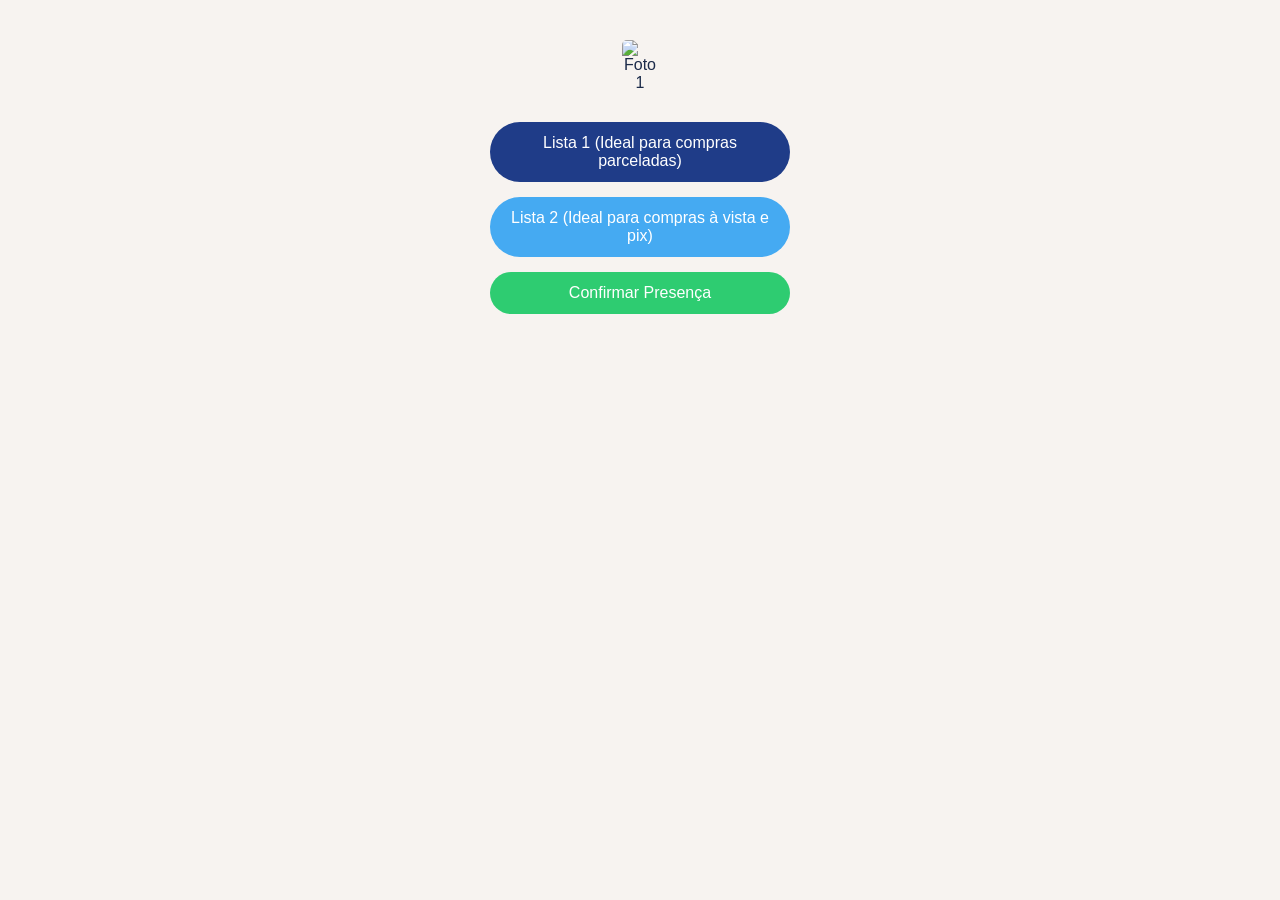
==== index.html @ 69a38b87 "Update index.html" ====
<!DOCTYPE html>
<html lang="pt-BR">
<head>
  <meta charset="UTF-8">
  <meta name="viewport" content="width=device-width, initial-scale=1.0">
  <title>Juliene & Filipe</title>
  <style>
    body {
      margin: 0;
      font-family: 'Segoe UI', sans-serif;
      background: #f7f3f0 url('https://www.transparenttextures.com/patterns/cream-dust.png') repeat;
      background-size: cover;
      color: #1c2b4a;
      text-align: center;
      padding: 40px 20px;
    }

    .photo-section {
      display: flex;
      justify-content: center;
      align-items: center;
      gap: 30px;
      margin-bottom: 30px;
      flex-wrap: wrap;
    }

    .polaroid {

    }

    .polaroid:nth-child(2) {

    }

    .polaroid img {
      max-width: 60%;
      border-radius: 5px;
      height: auto;
    }

    .title {
      font-family: 'Georgia', cursive;
      font-size: 2.5em;
      margin-top: 20px;
    }

    .date {
      font-size: 1em;
      margin-bottom: 40px;
    }

    .buttons {
      display: flex;
      flex-direction: column;
      gap: 15px;
      max-width: 300px;
      margin: 0 auto;
    }

    .btn {
      padding: 12px 20px;
      border: none;
      border-radius: 30px;
      font-size: 1em;
      cursor: pointer;
      color: white;
      transition: background 0.3s;
      text-decoration: none;
    }

    .btn1 { background-color: #1f3c88; }
    .btn2 { background-color: #45aaf2; }
    .btn3 { background-color: #2ecc71; }

    .btn:hover { opacity: 0.9; }

    @media (max-width: 480px) {
      .title {
        font-size: 2em;
      }

      .polaroid {
        transform: none !important;
      }

      .photo-section {
        gap: 15px;
      }
    }
  </style>
</head>
<body>
  <div class="photo-section">
    <div class="polaroid">
      <img src="https://github.com/filipemulin/sitedocasamento/blob/main/13.png?raw=true" alt="Foto 1">
    </div>
    </div>
  </div>

  <div class="buttons">
    <a href="#" class="btn btn1">Lista 1 (Ideal para compras parceladas)</a>
    <a href="#" class="btn btn2">Lista 2 (Ideal para compras à vista e pix)</a>
    <a href="#" class="btn btn3">Confirmar Presença</a>
  </div>
</body>
</html>
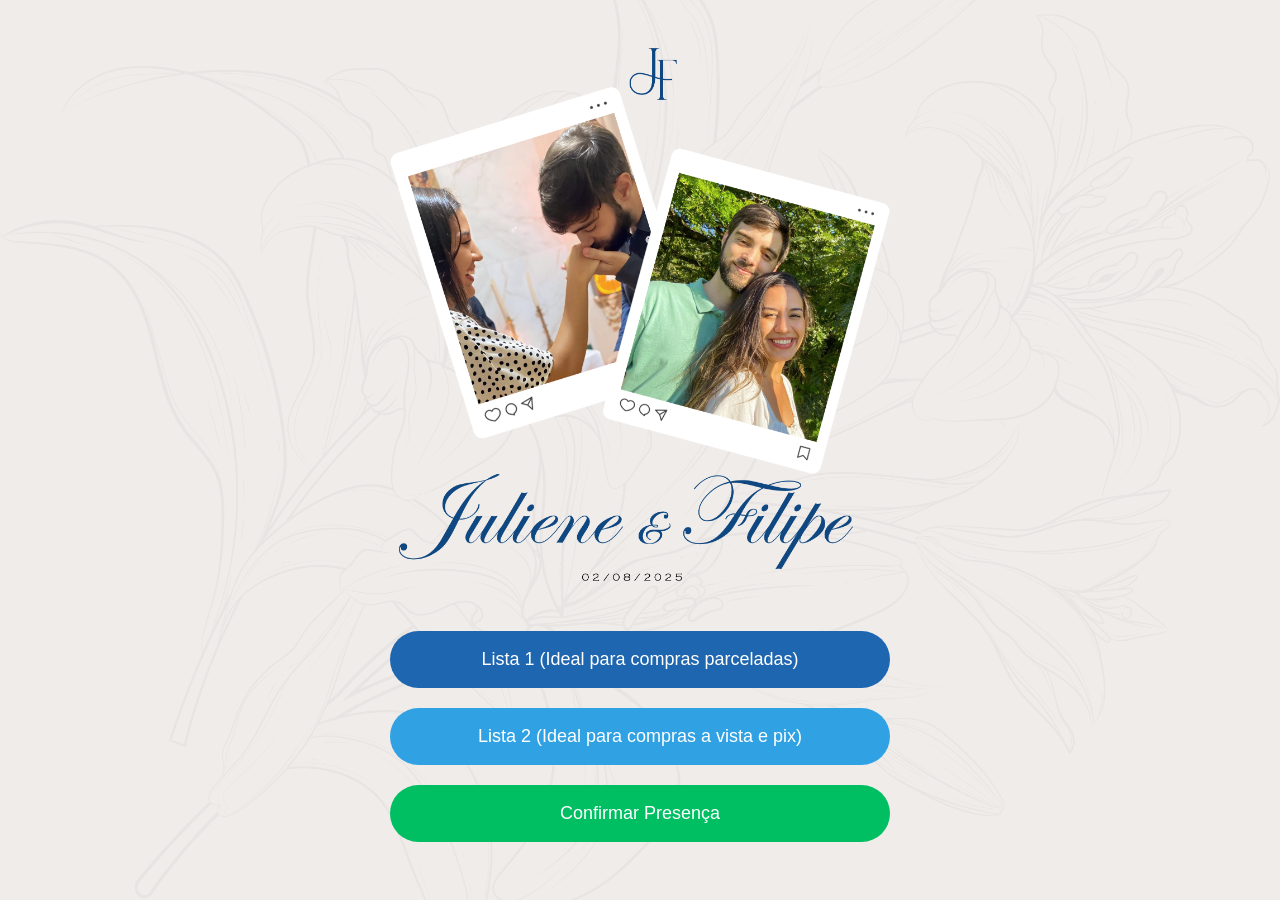
==== commit fb18a21f: "Add files via upload" ====
--- a/index.html
+++ b/index.html
@@ -3,104 +3,17 @@
 <head>
   <meta charset="UTF-8">
   <meta name="viewport" content="width=device-width, initial-scale=1.0">
-  <title>Juliene & Filipe</title>
-  <style>
-    body {
-      margin: 0;
-      font-family: 'Segoe UI', sans-serif;
-      background: #f7f3f0 url('https://www.transparenttextures.com/patterns/cream-dust.png') repeat;
-      background-size: cover;
-      color: #1c2b4a;
-      text-align: center;
-      padding: 40px 20px;
-    }
-
-    .photo-section {
-      display: flex;
-      justify-content: center;
-      align-items: center;
-      gap: 30px;
-      margin-bottom: 30px;
-      flex-wrap: wrap;
-    }
-
-    .polaroid {
-
-    }
-
-    .polaroid:nth-child(2) {
-
-    }
-
-    .polaroid img {
-      max-width: 60%;
-      border-radius: 5px;
-      height: auto;
-    }
-
-    .title {
-      font-family: 'Georgia', cursive;
-      font-size: 2.5em;
-      margin-top: 20px;
-    }
-
-    .date {
-      font-size: 1em;
-      margin-bottom: 40px;
-    }
-
-    .buttons {
-      display: flex;
-      flex-direction: column;
-      gap: 15px;
-      max-width: 300px;
-      margin: 0 auto;
-    }
-
-    .btn {
-      padding: 12px 20px;
-      border: none;
-      border-radius: 30px;
-      font-size: 1em;
-      cursor: pointer;
-      color: white;
-      transition: background 0.3s;
-      text-decoration: none;
-    }
-
-    .btn1 { background-color: #1f3c88; }
-    .btn2 { background-color: #45aaf2; }
-    .btn3 { background-color: #2ecc71; }
-
-    .btn:hover { opacity: 0.9; }
-
-    @media (max-width: 480px) {
-      .title {
-        font-size: 2em;
-      }
-
-      .polaroid {
-        transform: none !important;
-      }
-
-      .photo-section {
-        gap: 15px;
-      }
-    }
-  </style>
+  <title>Meu Site com Imagens</title>
+  <link rel="stylesheet" href="style.css">
+  <link rel="icon" type="image/png" href="favicon.png">
 </head>
 <body>
-  <div class="photo-section">
-    <div class="polaroid">
-      <img src="https://github.com/filipemulin/sitedocasamento/blob/main/13.png?raw=true" alt="Foto 1">
-    </div>
-    </div>
-  </div>
+  <div class="container">
+    <img src="topo.png" alt="Imagem do topo" class="top-image">
 
-  <div class="buttons">
-    <a href="#" class="btn btn1">Lista 1 (Ideal para compras parceladas)</a>
-    <a href="#" class="btn btn2">Lista 2 (Ideal para compras à vista e pix)</a>
-    <a href="#" class="btn btn3">Confirmar Presença</a>
+    <button class="botao1" onclick="window.location.href='https://exemplo1.com'">Lista 1 (Ideal para compras parceladas)</button>
+    <button class="botao2" onclick="window.location.href='https://exemplo2.com'">Lista 2 (Ideal para compras a vista e pix)</button>
+    <button class="botao3" onclick="window.location.href='https://exemplo3.com'">Confirmar Presença</button>
   </div>
 </body>
 </html>
--- a/style.css
+++ b/style.css
@@ -0,0 +1,85 @@
+* {
+  box-sizing: border-box;
+}
+
+body {
+  margin: 0;
+  padding: 0;
+  font-family: Arial , sans-serif;
+  background-image: url('background.png');
+  background-size: cover;
+  background-position: center;
+  background-repeat: repeat;
+  text-align: center;
+  color: rgb(255, 252, 229);
+  background-color: #f0ecea;
+
+}
+
+.container {
+    /* menos escuro */
+  padding: 20px 20px;
+  max-width: 900px;
+  margin: 0 auto;
+  min-height: 100vh;
+  display: flex;
+  flex-direction: column;
+  align-items: center;
+  justify-content: center;
+}
+
+.top-image {
+  max-width: 500px;
+  width: 80%;
+  height: auto;
+  margin-bottom: 40px;
+}
+
+button {
+  width: 90%;
+  max-width: 500px;
+  padding: 15px;
+  font-size: 16px;
+  margin: 10px 0;
+  cursor: pointer;
+  border: none;
+  color: white;
+  border-radius: 30px;
+  transition: background-color 0.3s ease;
+}
+
+button:hover {
+  transform: scale(1.05);
+  
+}
+
+.botao1 {
+  background-color: #1e66af;
+}
+
+.botao1:hover {
+  background-color: #0d3e70;
+}
+
+.botao2 {
+  background-color: #30a2e4;
+}
+
+.botao2:hover {
+  background-color: #186fa1;
+}
+
+.botao3 {
+  background-color: #00bf63;
+}
+
+.botao3:hover {
+  background-color: #04753f;
+}
+
+@media (min-width: 600px) {
+  button {
+    font-size: 18px;
+    padding: 18px;
+  }
+}
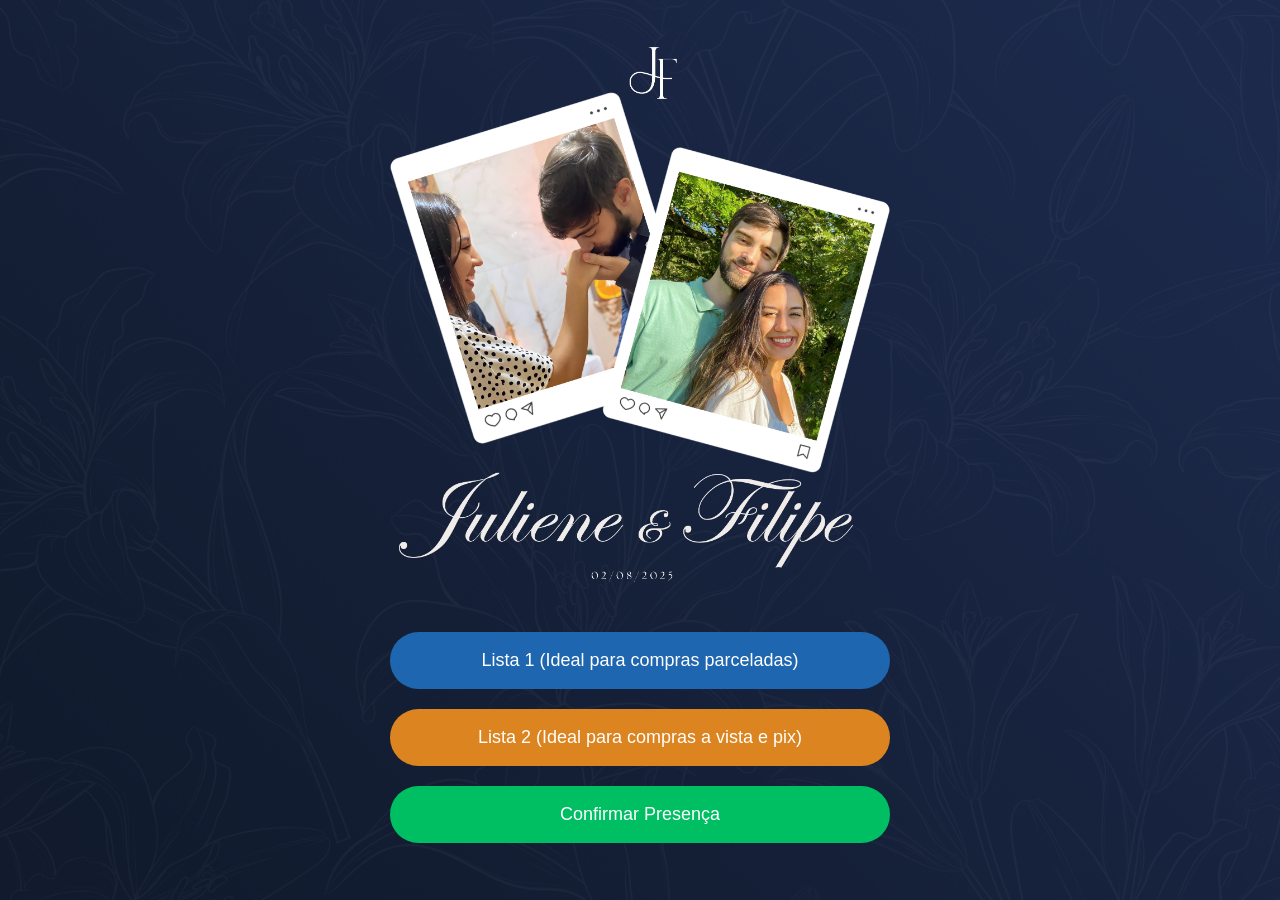
==== commit 45c21364: "Add files via upload" ====
--- a/index.html
+++ b/index.html
@@ -3,7 +3,7 @@
 <head>
   <meta charset="UTF-8">
   <meta name="viewport" content="width=device-width, initial-scale=1.0">
-  <title>Meu Site com Imagens</title>
+  <title>Juliene e Filipe</title>
   <link rel="stylesheet" href="style.css">
   <link rel="icon" type="image/png" href="favicon.png">
 </head>
@@ -11,9 +11,9 @@
   <div class="container">
     <img src="topo.png" alt="Imagem do topo" class="top-image">
 
-    <button class="botao1" onclick="window.location.href='https://exemplo1.com'">Lista 1 (Ideal para compras parceladas)</button>
-    <button class="botao2" onclick="window.location.href='https://exemplo2.com'">Lista 2 (Ideal para compras a vista e pix)</button>
-    <button class="botao3" onclick="window.location.href='https://exemplo3.com'">Confirmar Presença</button>
+    <button class="botao1" onclick="window.location.href='https://www.querodecasamento.com.br/lista-de-casamento/juliene-filipe'">Lista 1 (Ideal para compras parceladas)</button>
+    <button class="botao2" onclick="window.location.href='https://sites.icasei.com.br/julieneefilipe'">Lista 2 (Ideal para compras a vista e pix)</button>
+    <button class="botao3" onclick="window.location.href='https://api.whatsapp.com/send/?phone=22988224914&text=Oii,+quero+confirmar+minha+presença!&type=phone_number&app_absent=0'">Confirmar Presença</button>
   </div>
 </body>
 </html>
--- a/style.css
+++ b/style.css
@@ -6,13 +6,12 @@
   margin: 0;
   padding: 0;
   font-family: Arial , sans-serif;
-  background-image: url('background.png');
+  background-image: url('background.png') ;
   background-size: cover;
   background-position: center;
-  background-repeat: repeat;
+  background-repeat: no-repeat;
   text-align: center;
   color: rgb(255, 252, 229);
-  background-color: #f0ecea;
 
 }
 
@@ -62,11 +61,11 @@
 }
 
 .botao2 {
-  background-color: #30a2e4;
+  background-color: #db8420;
 }
 
 .botao2:hover {
-  background-color: #186fa1;
+  background-color: #bb6e16;
 }
 
 .botao3 {
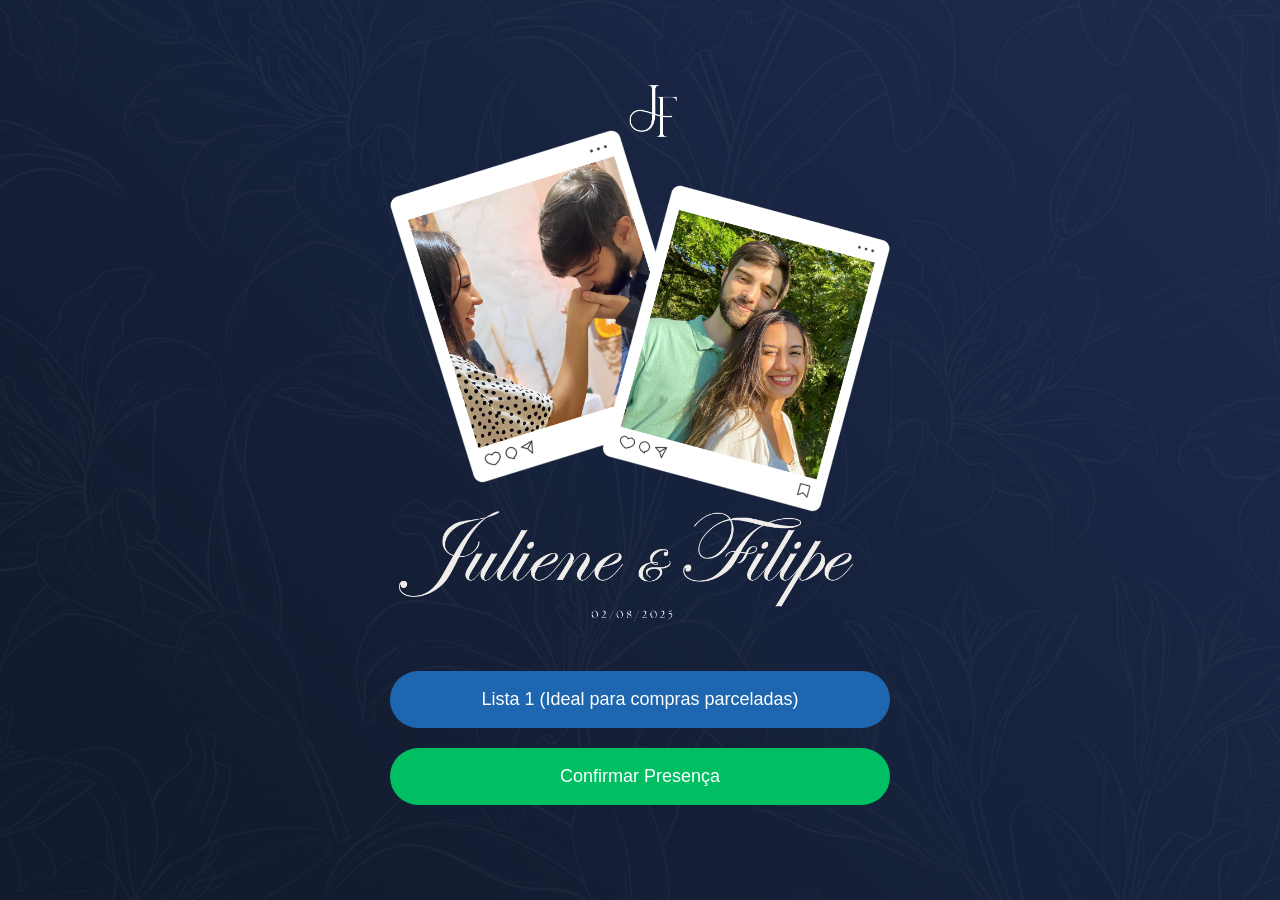
==== commit 5c13ccee: "Add files via upload" ====
--- a/index.html
+++ b/index.html
@@ -6,14 +6,16 @@
   <title>Juliene e Filipe</title>
   <link rel="stylesheet" href="style.css">
   <link rel="icon" type="image/png" href="favicon.png">
+  <link rel="preconnect" href="https://fonts.googleapis.com">
+  <link rel="preconnect" href="https://fonts.gstatic.com" crossorigin>
+  <link href="https://fonts.googleapis.com/css2?family=Quicksand:wght@300..700&display=swap" rel="stylesheet">
 </head>
 <body>
   <div class="container">
     <img src="topo.png" alt="Imagem do topo" class="top-image">
 
     <button class="botao1" onclick="window.location.href='https://www.querodecasamento.com.br/lista-de-casamento/juliene-filipe'">Lista 1 (Ideal para compras parceladas)</button>
-    <button class="botao2" onclick="window.location.href='https://sites.icasei.com.br/julieneefilipe'">Lista 2 (Ideal para compras a vista e pix)</button>
-    <button class="botao3" onclick="window.location.href='https://api.whatsapp.com/send/?phone=22988224914&text=Oii,+quero+confirmar+minha+presença!&type=phone_number&app_absent=0'">Confirmar Presença</button>
+    <button class="botao2" onclick="window.location.href='https://api.whatsapp.com/send/?phone=22988224914&text=Oii,+quero+confirmar+minha+presença!&type=phone_number&app_absent=0'">Confirmar Presença</button>
   </div>
 </body>
 </html>
--- a/style.css
+++ b/style.css
@@ -5,7 +5,8 @@
 body {
   margin: 0;
   padding: 0;
-  font-family: Arial , sans-serif;
+  font-family: 'Quicksand', sans-serif;
+  font-weight: 500;
   background-image: url('background.png') ;
   background-size: cover;
   background-position: center;
@@ -61,20 +62,13 @@
 }
 
 .botao2 {
-  background-color: #db8420;
+  background-color: #00bf63;
 }
 
 .botao2:hover {
-  background-color: #bb6e16;
+  background-color: #04753f;
 }
 
-.botao3 {
-  background-color: #00bf63;
-}
-
-.botao3:hover {
-  background-color: #04753f;
-}
 
 @media (min-width: 600px) {
   button {
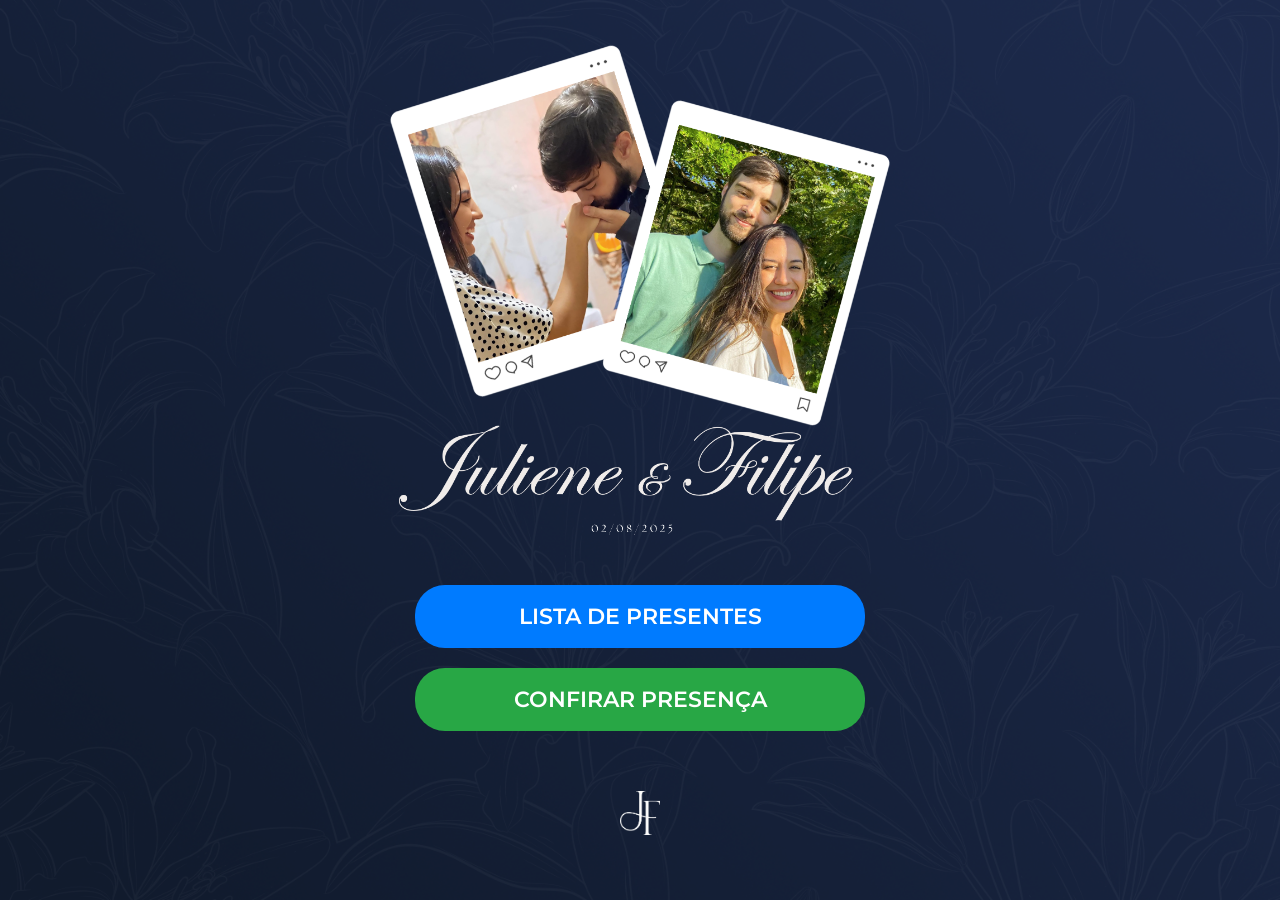
==== commit f1d7e466: "Add files via upload" ====
--- a/index.html
+++ b/index.html
@@ -6,16 +6,18 @@
   <title>Juliene e Filipe</title>
   <link rel="stylesheet" href="style.css">
   <link rel="icon" type="image/png" href="favicon.png">
-  <link rel="preconnect" href="https://fonts.googleapis.com">
-  <link rel="preconnect" href="https://fonts.gstatic.com" crossorigin>
-  <link href="https://fonts.googleapis.com/css2?family=Quicksand:wght@300..700&display=swap" rel="stylesheet">
+  <style>
+  @import url('https://fonts.googleapis.com/css2?family=Montserrat:ital,wght@0,100..900;1,100..900&display=swap');
+</style>
+
 </head>
 <body>
   <div class="container">
     <img src="topo.png" alt="Imagem do topo" class="top-image">
-
-    <button class="botao1" onclick="window.location.href='https://www.querodecasamento.com.br/lista-de-casamento/juliene-filipe'">Lista 1 (Ideal para compras parceladas)</button>
-    <button class="botao2" onclick="window.location.href='https://api.whatsapp.com/send/?phone=22988224914&text=Oii,+quero+confirmar+minha+presença!&type=phone_number&app_absent=0'">Confirmar Presença</button>
+    <button class="botao1" onclick="window.location.href='https://www.querodecasamento.com.br/lista-de-casamento/juliene-filipe'">LISTA DE PRESENTES</button>
+    <button class="botao2" onclick="window.location.href='https://api.whatsapp.com/send/?phone=22988224914&text=Oii,+quero+confirmar+minha+presença!&type=phone_number&app_absent=0'">CONFIRAR PRESENÇA</button>
+    <img src="logo.png" alt="Logo" class="logo">
   </div>
+  
 </body>
 </html>
--- a/style.css
+++ b/style.css
@@ -5,8 +5,7 @@
 body {
   margin: 0;
   padding: 0;
-  font-family: 'Quicksand', sans-serif;
-  font-weight: 500;
+  font-family: Arial , sans-serif;
   background-image: url('background.png') ;
   background-size: cover;
   background-position: center;
@@ -35,11 +34,21 @@
   margin-bottom: 40px;
 }
 
+.logo {
+  max-width: 40px;
+  width: 80%;
+  height: auto;
+  margin-bottom: 20px;
+  margin-top: 50px;
+}
+
 button {
-  width: 90%;
-  max-width: 500px;
+  font-family: "Montserrat", sans-serif;
+  font-weight: 600;
+  width: 70%;
+  max-width: 450px;
   padding: 15px;
-  font-size: 16px;
+  font-size: 16PX;
   margin: 10px 0;
   cursor: pointer;
   border: none;
@@ -54,25 +63,25 @@
 }
 
 .botao1 {
-  background-color: #1e66af;
+  background-color: #007bff;
 }
 
 .botao1:hover {
-  background-color: #0d3e70;
+  background-color: #0762c4;
 }
 
 .botao2 {
-  background-color: #00bf63;
+  background-color: #28a745;
 }
 
 .botao2:hover {
-  background-color: #04753f;
+  background-color: #1d7c33;
 }
 
 
 @media (min-width: 600px) {
   button {
-    font-size: 18px;
+    font-size: 22px;
     padding: 18px;
   }
 }
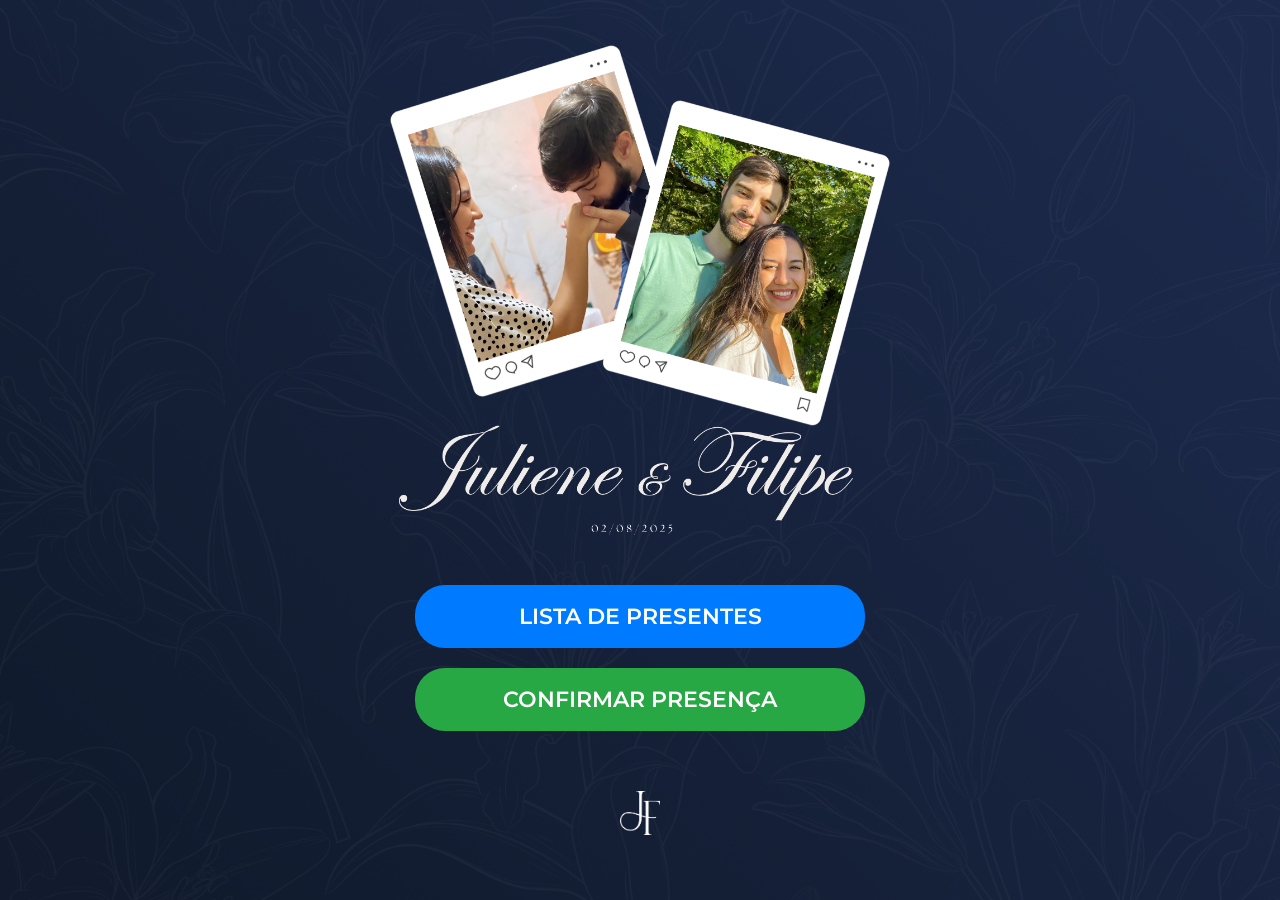
==== commit 2b433d25: "Update index.html" ====
--- a/index.html
+++ b/index.html
@@ -15,7 +15,7 @@
   <div class="container">
     <img src="topo.png" alt="Imagem do topo" class="top-image">
     <button class="botao1" onclick="window.location.href='https://www.querodecasamento.com.br/lista-de-casamento/juliene-filipe'">LISTA DE PRESENTES</button>
-    <button class="botao2" onclick="window.location.href='https://api.whatsapp.com/send/?phone=22988224914&text=Oii,+quero+confirmar+minha+presença!&type=phone_number&app_absent=0'">CONFIRAR PRESENÇA</button>
+    <button class="botao2" onclick="window.location.href='https://api.whatsapp.com/send/?phone=22988224914&text=Oii,+quero+confirmar+minha+presença!&type=phone_number&app_absent=0'">CONFIRMAR PRESENÇA</button>
     <img src="logo.png" alt="Logo" class="logo">
   </div>
   
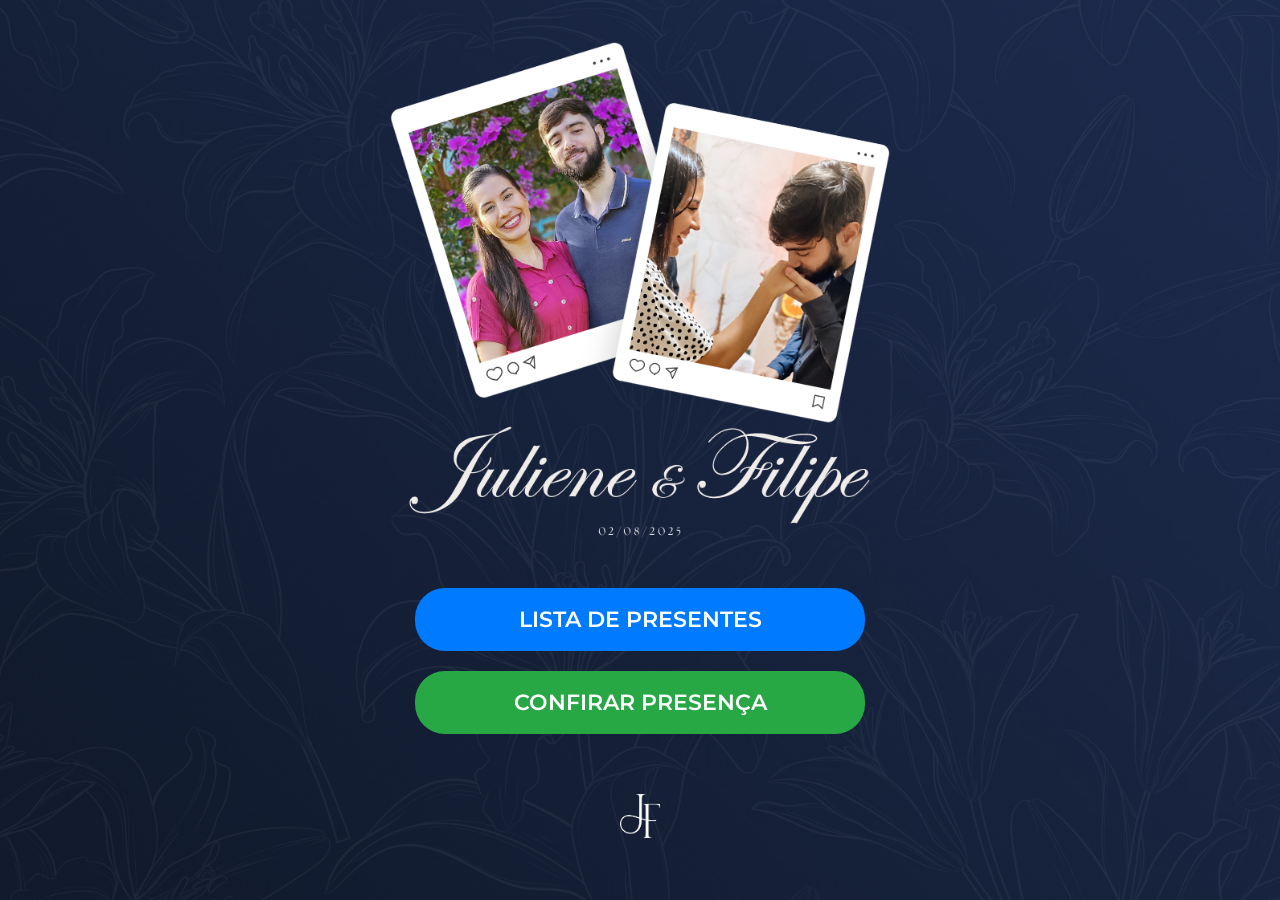
==== commit 0445c399: "Add files via upload otimizações" ====
--- a/index.html
+++ b/index.html
@@ -15,7 +15,7 @@
   <div class="container">
     <img src="topo.png" alt="Imagem do topo" class="top-image">
     <button class="botao1" onclick="window.location.href='https://www.querodecasamento.com.br/lista-de-casamento/juliene-filipe'">LISTA DE PRESENTES</button>
-    <button class="botao2" onclick="window.location.href='https://api.whatsapp.com/send/?phone=22988224914&text=Oii,+quero+confirmar+minha+presença!&type=phone_number&app_absent=0'">CONFIRMAR PRESENÇA</button>
+    <button class="botao2" onclick="window.location.href='https://api.whatsapp.com/send/?phone=22988224914&text=Oii,+quero+confirmar+minha+presença!&type=phone_number&app_absent=0'">CONFIRAR PRESENÇA</button>
     <img src="logo.png" alt="Logo" class="logo">
   </div>
   
--- a/style.css
+++ b/style.css
@@ -6,7 +6,7 @@
   margin: 0;
   padding: 0;
   font-family: Arial , sans-serif;
-  background-image: url('background.png') ;
+  background-image: url('background.jpg') ;
   background-size: cover;
   background-position: center;
   background-repeat: no-repeat;
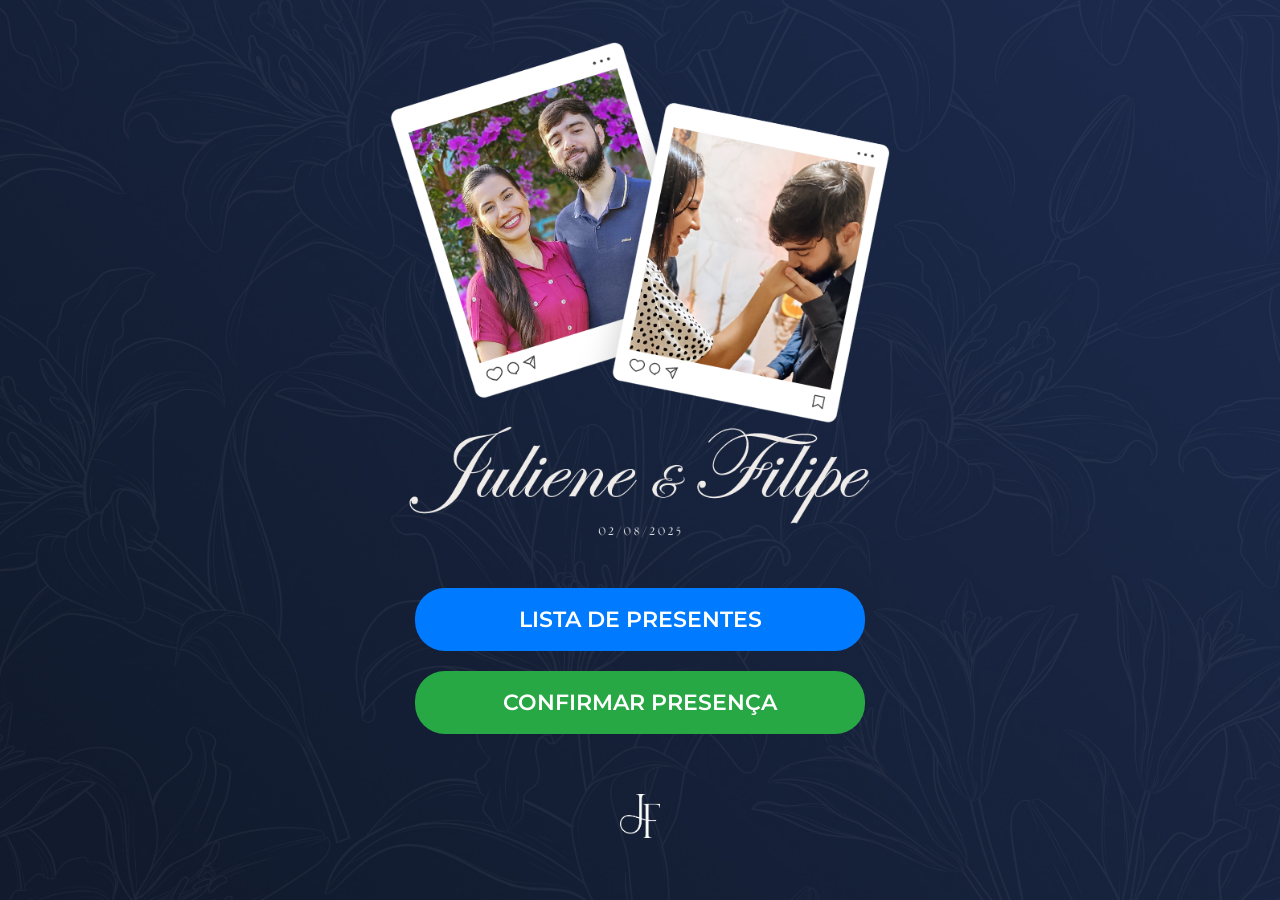
==== commit 54629329: "Update index.html" ====
--- a/index.html
+++ b/index.html
@@ -15,7 +15,7 @@
   <div class="container">
     <img src="topo.png" alt="Imagem do topo" class="top-image">
     <button class="botao1" onclick="window.location.href='https://www.querodecasamento.com.br/lista-de-casamento/juliene-filipe'">LISTA DE PRESENTES</button>
-    <button class="botao2" onclick="window.location.href='https://api.whatsapp.com/send/?phone=22988224914&text=Oii,+quero+confirmar+minha+presença!&type=phone_number&app_absent=0'">CONFIRAR PRESENÇA</button>
+    <button class="botao2" onclick="window.location.href='https://api.whatsapp.com/send/?phone=22988224914&text=Oii,+quero+confirmar+minha+presença!&type=phone_number&app_absent=0'">CONFIRMAR PRESENÇA</button>
     <img src="logo.png" alt="Logo" class="logo">
   </div>
   
